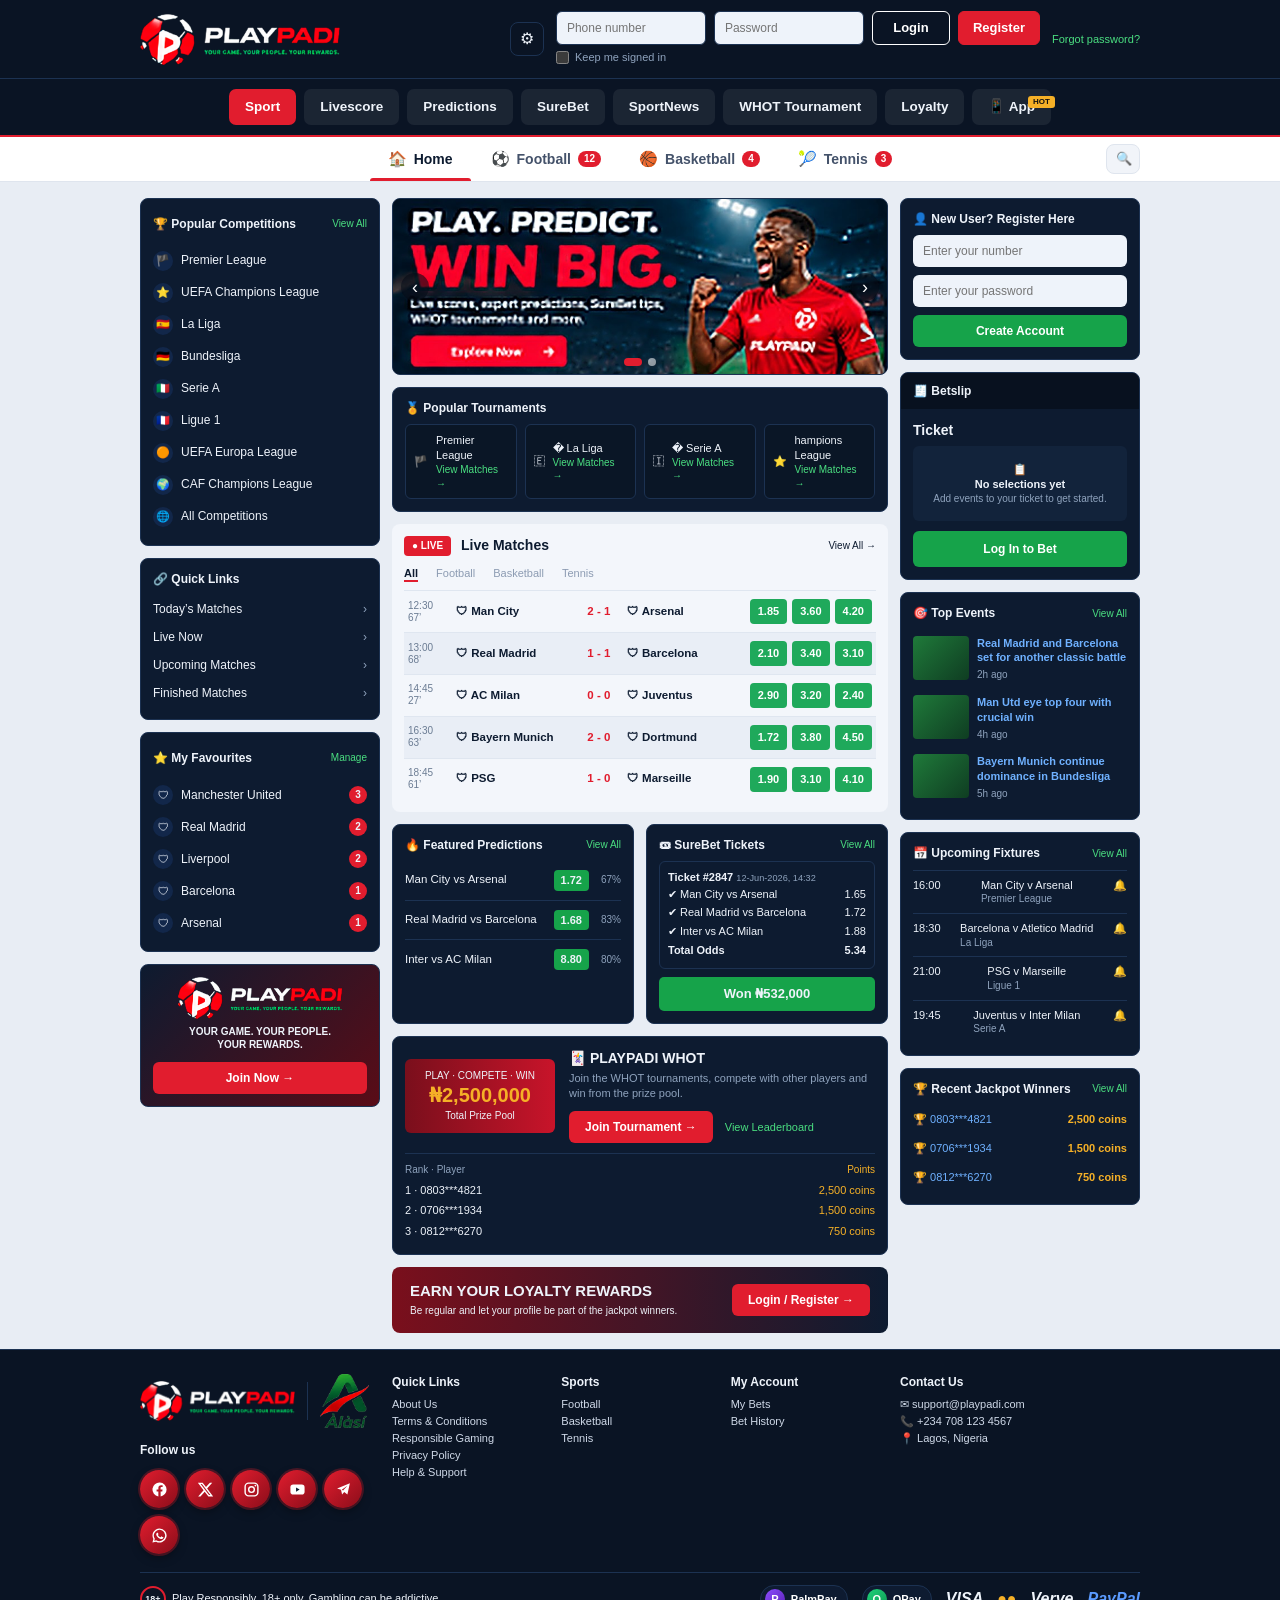
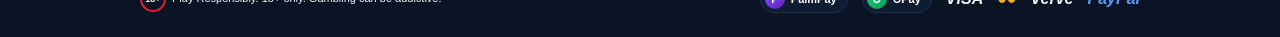
==== index.html @ 953537a8 "Initial PLAYPADI frontend split" ====
<!DOCTYPE html>
<html lang="en">
<head>
<meta charset="utf-8">
<meta name="viewport" content="width=device-width, initial-scale=1, viewport-fit=cover">
<title>PLAYPADI Livescore</title>
<link rel="stylesheet" href="assets/css/home.css">

</head>
<body>
<div class="n1"><div class="container n1-in">
  <a class="logo-full" href="#home" aria-label="PLAYPADI home"></a>
  <a class="gear" href="#" aria-label="Account settings">⚙</a>
  <div class="auth"><div class="r1"><input type="tel" inputmode="numeric" placeholder="Phone number" aria-label="Phone number" autocomplete="tel"><input type="password" placeholder="Password" aria-label="Password" autocomplete="current-password"><button class="btn top-btn out">Login</button><button class="btn top-btn red">Register</button></div>
    <div class="r2"><label><input type="checkbox"> Keep me signed in</label></div></div>
  <a class="forgot" href="#">Forgot password?</a>
  
</div></div>
<header id="hd">
  <div class="topbar"><div class="container bar">
    <button class="burger" aria-label="Menu" aria-expanded="false" aria-controls="mm"><span></span><span></span><span></span></button><a class="ball" href="#home" aria-label="PLAYPADI home"></a>
    <nav class="menu" id="mm" aria-label="Main"><div class="m-acts"><button class="btn top-btn out">Login</button><button class="btn top-btn red">Register</button></div><a class="on" href="#home">Sport</a><a href="#live">Livescore</a><a href="#">Predictions</a><a href="#">SureBet</a><a href="#">SportNews</a><a href="#whot">WHOT Tournament</a><a href="#loyal">Loyalty</a><a class="appl" href="#">📱 App<b class="tagh">HOT</b></a><div class="m-sports"><b>Sports</b><a href="#">🏠 Home</a><a href="#">⚽ Football<em>12</em></a><a href="#">🏀 Basketball<em>4</em></a><a href="#">🎾 Tennis<em>3</em></a><a href="#">🔑 Forgot password?</a></div></nav>
    <div class="acts"><button class="btn top-btn out">Login</button><button class="btn top-btn red">Register</button></div>
  </div></div>
  <div class="subbar"><div class="container bar sub-grid"><span></span>
    <nav class="sports" aria-label="Sports"><a class="on" href="#" aria-current="page"><i>🏠</i>Home</a><a href="#"><i>⚽</i>Football<em>12</em></a><a href="#"><i>🏀</i>Basketball<em>4</em></a><a href="#"><i>🎾</i>Tennis<em>3</em></a><span class="ink"></span></nav>
    <label class="search" title="Search">🔍<input placeholder="Search teams, leagues, matches…" aria-label="Search"></label></div></div>
</header>

<main class="body" id="v-home">
  <aside class="col lft">
    <div class="box li b-comps"><h3>🏆 Popular Competitions <a href="#">View All</a></h3><div id="comps"></div></div>

    <div class="box li b-quick"><h3>🔗 Quick Links</h3><div id="quick"></div></div>
    
    <div class="box li b-fav"><h3>⭐ My Favourites <a href="#">Manage</a></h3><div id="favs"></div></div>
    
    <div class="box promo"><div class="logo"></div><p>YOUR GAME. YOUR PEOPLE.<br>YOUR REWARDS.</p><button class="btn red">Join Now →</button></div>
  
  
  </aside>
  <section class="col ctr">
    <div class="car" id="car" role="region" aria-roledescription="carousel" aria-label="Featured promotions">
      <div class="slide on" style="--img:var(--s1);--r:2.588"><div class="fit" role="img" aria-label="Play. Predict. Win big. Live scores, expert predictions, SureBet tips, WHOT tournaments and more."><a class="hot" href="#live" aria-label="Explore now"></a></div></div>
      <div class="slide" style="--img:var(--s2);--r:3.66"><div class="fit" role="img" aria-label="PLAYPADI. Your game. Your people. Your rewards."></div></div>
      <button class="nav prev" aria-label="Previous slide">‹</button><button class="nav next" aria-label="Next slide">›</button><div class="dots"></div></div>
    <div class="box b-tours"><h3>🏅 Popular Tournaments</h3><div class="tours" id="tours"></div></div>
  
  
    
    <div class="live" id="live"><h3><span class="tag">● LIVE</span> Live Matches <a href="#">View All →</a></h3>
      <div class="tabs"><span class="on">All</span><span>Football</span><span>Basketball</span><span>Tennis</span></div><div id="matches"></div></div>
    <div class="two">
      <div class="box"><h3>🔥 Featured Predictions <a href="#">View All</a></h3>
        <div class="row">Man City vs Arsenal<span class="odd">1.72</span><span class="pct">67%</span></div>
        <div class="row">Real Madrid vs Barcelona<span class="odd">1.68</span><span class="pct">83%</span></div>
        <div class="row">Inter vs AC Milan<span class="odd">8.80</span><span class="pct">80%</span></div></div>
      <div class="box"><h3>🎟 SureBet Tickets <a href="#">View All</a></h3>
        <div class="tk"><b>Ticket #2847</b> <small>12-Jun-2026, 14:32</small>
          <div><span>✔ Man City vs Arsenal</span><span>1.65</span></div><div><span>✔ Real Madrid vs Barcelona</span><span>1.72</span></div><div><span>✔ Inter vs AC Milan</span><span>1.88</span></div><div><b>Total Odds</b><b>5.34</b></div></div>
        <div class="won">Won ₦532,000</div></div>
    </div>
    <div class="box whot" id="whot"><div class="prize">PLAY · COMPETE · WIN<b>₦2,500,000</b>Total Prize Pool</div><div class="wj"><h3>🃏 PLAYPADI WHOT</h3><p>Join the WHOT tournaments, compete with other players and win from the prize pool.</p><div class="wb"><button class="btn red">Join Tournament →</button><a class="lnk" href="#">View Leaderboard</a></div></div>
      <div class="lb"><div><span>Rank · Player</span><span>Points</span></div><div><span>1 · 0803***4821</span><span>2,500 coins</span></div><div><span>2 · 0706***1934</span><span>1,500 coins</span></div><div><span>3 · 0812***6270</span><span>750 coins</span></div></div>
      </div>
    <div class="loyal" id="loyal"><div><b>EARN YOUR LOYALTY REWARDS</b><small>Be regular and let your profile be part of the jackpot winners.</small></div><button class="btn red">Login / Register →</button></div>
    </section>
  <aside class="col rgt">
    <div class="box b-reg"><h3>👤 New User? Register Here</h3><input class="field" placeholder="Enter your number"><input class="field" placeholder="Enter your password"><button class="btn">Create Account</button></div>
    
    <div class="box slip"><div class="hd">🧾 Betslip</div><div class="bd"><b style="display:block;text-align:left;font-size:14px">Ticket</b><div class="em">📋<br><b>No selections yet</b><small>Add events to your ticket to get started.</small></div><button class="btn" style="padding:11px">Log In to Bet</button></div></div>
    
    <div class="box b-news"><h3>🎯 Top Events <a href="#">View All</a></h3><div id="news"></div></div>
    <div class="box b-fx"><h3>📅 Upcoming Fixtures <a href="#">View All</a></h3><div id="fx"></div></div>
    <div class="box b-win"><h3>🏆 Recent Jackpot Winners <a href="#">View All</a></h3><div id="win"></div></div>
  </aside>
</main>


<footer><div class="container">
  <div class="fg"><div><div class="flogos"><div class="logo" role="img" aria-label="PLAYPADI"></div><span class="sep"></span><div class="logo-alasi" role="img" aria-label="Alàsi"></div></div><h4 style="margin:14px 0 0">Follow us</h4><div class="soc"><a href="#" aria-label="Facebook" title="Facebook"><svg viewBox="0 0 24 24" aria-hidden="true"><path d="M22 12a10 10 0 1 0-11.6 9.9v-7H7.9V12h2.5V9.8c0-2.5 1.5-3.9 3.8-3.9 1.1 0 2.2.2 2.2.2v2.5h-1.3c-1.2 0-1.6.8-1.6 1.6V12h2.8l-.4 2.9h-2.3v7A10 10 0 0 0 22 12z"/></svg></a><a href="#" aria-label="X" title="X"><svg viewBox="0 0 24 24" aria-hidden="true"><path d="M18.2 2.3h3.3l-7.2 8.3 8.5 11.2h-6.7l-5.2-6.8-6 6.8H1.6l7.7-8.8L1.2 2.3H8l4.7 6.2 5.5-6.2zm-1.2 17.5h1.8L7 4.2H5.1l11.9 15.6z"/></svg></a><a href="#" aria-label="Instagram" title="Instagram"><svg viewBox="0 0 24 24" aria-hidden="true"><rect x="3" y="3" width="18" height="18" rx="5" fill="none" stroke="currentColor" stroke-width="2"/><circle cx="12" cy="12" r="4" fill="none" stroke="currentColor" stroke-width="2"/><circle cx="17.5" cy="6.5" r="1.3"/></svg></a><a href="#" aria-label="YouTube" title="YouTube"><svg viewBox="0 0 24 24" aria-hidden="true"><rect x="2" y="5" width="20" height="14" rx="4"/><path d="M10 9l5 3-5 3z" fill="#0d1b30"/></svg></a><a href="#" aria-label="Telegram" title="Telegram"><svg viewBox="0 0 24 24" aria-hidden="true"><path d="M21 3 3 10.5l5.5 2L10 19l3-3.5 4.5 3.5L21 3zM9.5 12.3l8-5.6-6.1 6.7z"/></svg></a><a href="#" aria-label="WhatsApp" title="WhatsApp"><svg viewBox="0 0 24 24" aria-hidden="true"><path d="M12 2a10 10 0 0 0-8.6 15L2 22l5.1-1.3A10 10 0 1 0 12 2zm0 18a8 8 0 0 1-4.1-1.1l-.3-.2-3 .8.8-2.9-.2-.3A8 8 0 1 1 12 20zm4.4-5.9c-.2-.1-1.4-.7-1.6-.8-.2-.1-.4-.1-.5.1l-.7.9c-.1.2-.3.2-.5.1a6.5 6.5 0 0 1-3.2-2.8c-.2-.4.2-.4.6-1.2.1-.2 0-.3 0-.4l-.7-1.6c-.2-.4-.4-.4-.5-.4h-.5c-.2 0-.4.1-.6.3-.6.6-.9 1.3-.9 2.1.1 1 .5 1.9 1.1 2.7 1.1 1.5 2.5 2.7 4.2 3.4 1.6.6 2.2.7 3 .5.7-.1 1.5-.7 1.7-1.3.2-.6.2-1.1.1-1.2l-.5-.3z"/></svg></a></div></div>
    <div class="fmid"><div><h4>Quick Links</h4><a href="#">About Us</a><a href="#">Terms &amp; Conditions</a><a href="#">Responsible Gaming</a><a href="#">Privacy Policy</a><a href="#">Help &amp; Support</a></div>
    <div><h4>Sports</h4><a href="#">Football</a><a href="#">Basketball</a><a href="#">Tennis</a></div>
    <div><h4>My Account</h4><a href="#">My Bets</a><a href="#">Bet History</a></div>
    </div><div><h4>Contact Us</h4><a href="#">✉ support@playpadi.com</a><a href="#">📞 +234 708 123 4567</a><a href="#">📍 Lagos, Nigeria</a></div></div>
  <div class="legal"><span><b class="age">18+</b>Play Responsibly. 18+ only. Gambling can be addictive.</span><span class="pay"><a class="pb palm" href="#"><i>P</i>PalmPay</a><a class="pb opay" href="#"><i>O</i>OPay</a><span>VISA</span><span style="color:var(--gold)">●●</span><span>Verve</span><span style="color:#5b9bff">PayPal</span></span></div>
</div></footer>

<script src="assets/js/home.js" defer></script>
</body>
</html>
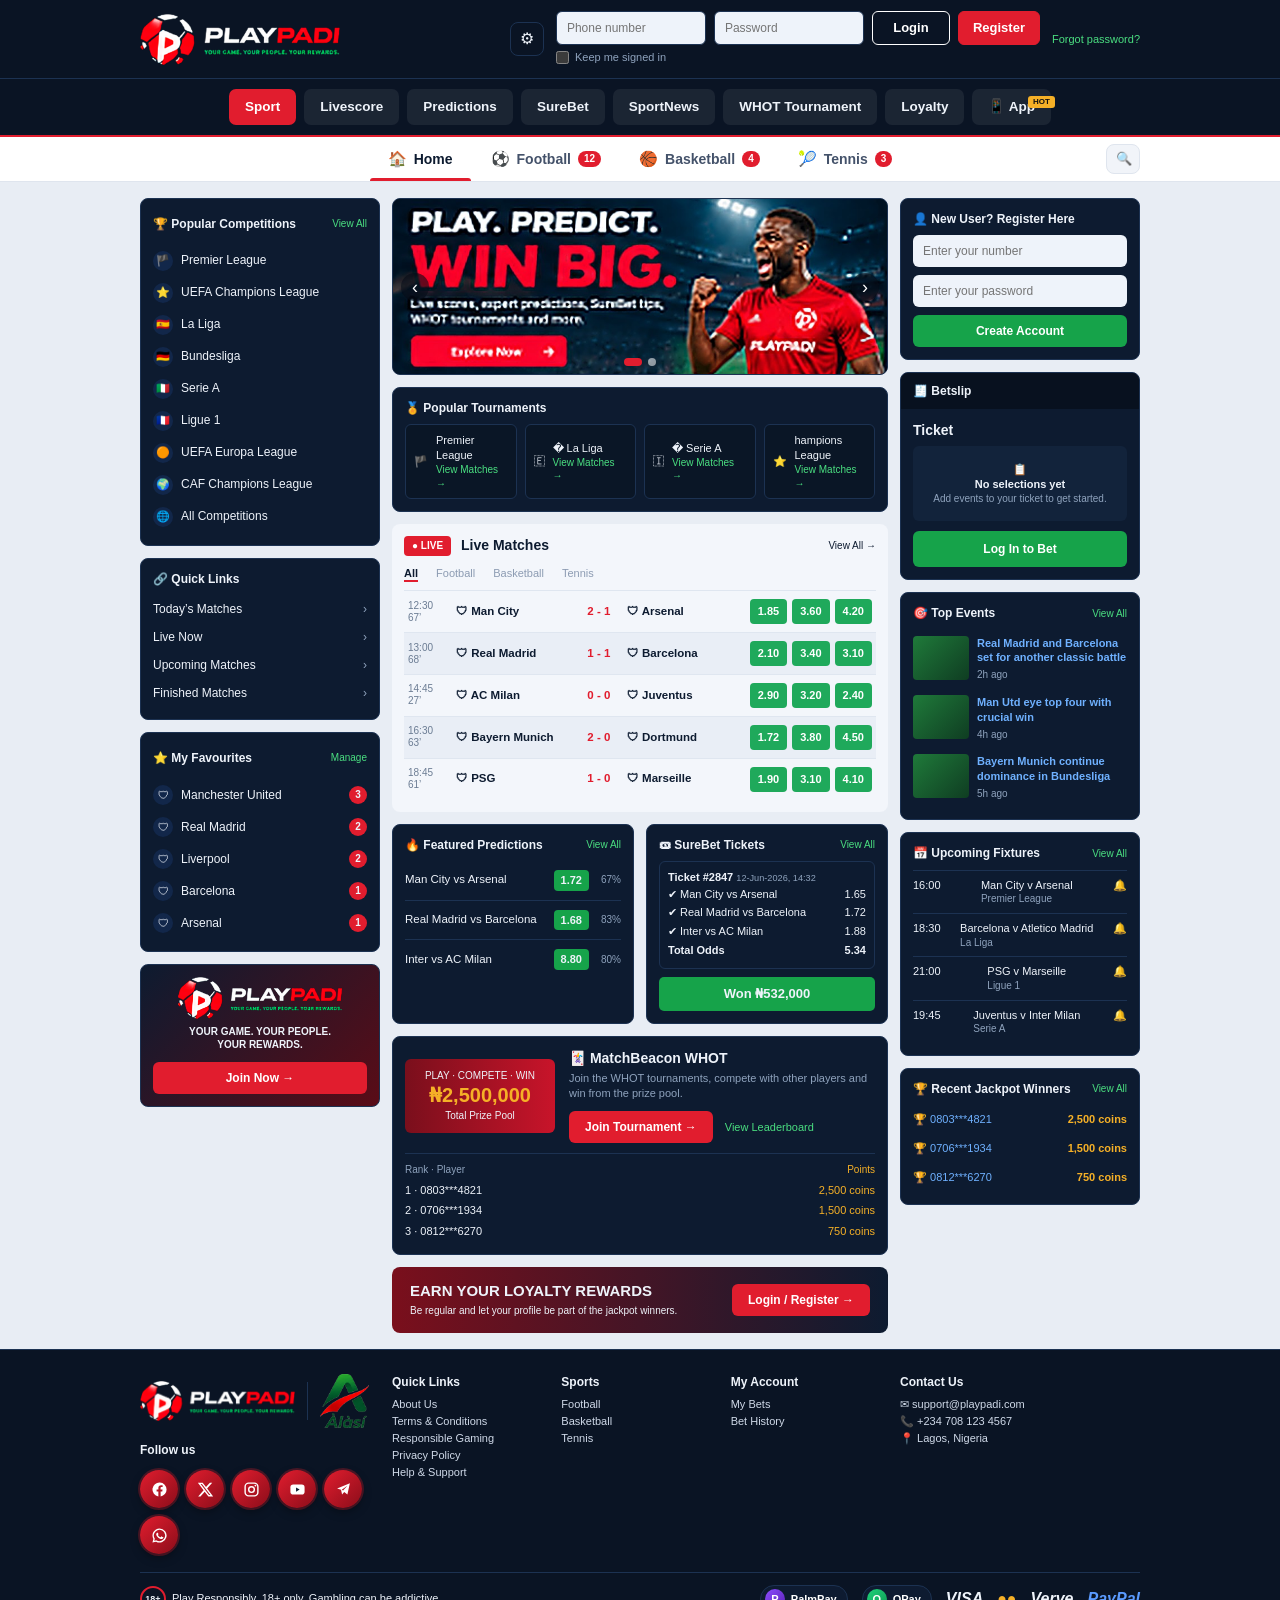
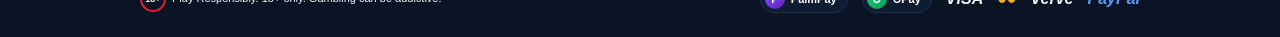
==== commit b876e67e: "Apply MatchBeacon brand name and primary navy" ====
--- a/index.html
+++ b/index.html
@@ -3,13 +3,13 @@
 <head>
 <meta charset="utf-8">
 <meta name="viewport" content="width=device-width, initial-scale=1, viewport-fit=cover">
-<title>PLAYPADI Livescore</title>
+<title>MatchBeacon Livescore</title>
 <link rel="stylesheet" href="assets/css/home.css">
 
 </head>
 <body>
 <div class="n1"><div class="container n1-in">
-  <a class="logo-full" href="#home" aria-label="PLAYPADI home"></a>
+  <a class="logo-full" href="#home" aria-label="MatchBeacon home"></a>
   <a class="gear" href="#" aria-label="Account settings">⚙</a>
   <div class="auth"><div class="r1"><input type="tel" inputmode="numeric" placeholder="Phone number" aria-label="Phone number" autocomplete="tel"><input type="password" placeholder="Password" aria-label="Password" autocomplete="current-password"><button class="btn top-btn out">Login</button><button class="btn top-btn red">Register</button></div>
     <div class="r2"><label><input type="checkbox"> Keep me signed in</label></div></div>
@@ -18,7 +18,7 @@
 </div></div>
 <header id="hd">
   <div class="topbar"><div class="container bar">
-    <button class="burger" aria-label="Menu" aria-expanded="false" aria-controls="mm"><span></span><span></span><span></span></button><a class="ball" href="#home" aria-label="PLAYPADI home"></a>
+    <button class="burger" aria-label="Menu" aria-expanded="false" aria-controls="mm"><span></span><span></span><span></span></button><a class="ball" href="#home" aria-label="MatchBeacon home"></a>
     <nav class="menu" id="mm" aria-label="Main"><div class="m-acts"><button class="btn top-btn out">Login</button><button class="btn top-btn red">Register</button></div><a class="on" href="#home">Sport</a><a href="#live">Livescore</a><a href="#">Predictions</a><a href="#">SureBet</a><a href="#">SportNews</a><a href="#whot">WHOT Tournament</a><a href="#loyal">Loyalty</a><a class="appl" href="#">📱 App<b class="tagh">HOT</b></a><div class="m-sports"><b>Sports</b><a href="#">🏠 Home</a><a href="#">⚽ Football<em>12</em></a><a href="#">🏀 Basketball<em>4</em></a><a href="#">🎾 Tennis<em>3</em></a><a href="#">🔑 Forgot password?</a></div></nav>
     <div class="acts"><button class="btn top-btn out">Login</button><button class="btn top-btn red">Register</button></div>
   </div></div>
@@ -42,7 +42,7 @@
   <section class="col ctr">
     <div class="car" id="car" role="region" aria-roledescription="carousel" aria-label="Featured promotions">
       <div class="slide on" style="--img:var(--s1);--r:2.588"><div class="fit" role="img" aria-label="Play. Predict. Win big. Live scores, expert predictions, SureBet tips, WHOT tournaments and more."><a class="hot" href="#live" aria-label="Explore now"></a></div></div>
-      <div class="slide" style="--img:var(--s2);--r:3.66"><div class="fit" role="img" aria-label="PLAYPADI. Your game. Your people. Your rewards."></div></div>
+      <div class="slide" style="--img:var(--s2);--r:3.66"><div class="fit" role="img" aria-label="MatchBeacon. Your game. Your people. Your rewards."></div></div>
       <button class="nav prev" aria-label="Previous slide">‹</button><button class="nav next" aria-label="Next slide">›</button><div class="dots"></div></div>
     <div class="box b-tours"><h3>🏅 Popular Tournaments</h3><div class="tours" id="tours"></div></div>
   
@@ -60,7 +60,7 @@
           <div><span>✔ Man City vs Arsenal</span><span>1.65</span></div><div><span>✔ Real Madrid vs Barcelona</span><span>1.72</span></div><div><span>✔ Inter vs AC Milan</span><span>1.88</span></div><div><b>Total Odds</b><b>5.34</b></div></div>
         <div class="won">Won ₦532,000</div></div>
     </div>
-    <div class="box whot" id="whot"><div class="prize">PLAY · COMPETE · WIN<b>₦2,500,000</b>Total Prize Pool</div><div class="wj"><h3>🃏 PLAYPADI WHOT</h3><p>Join the WHOT tournaments, compete with other players and win from the prize pool.</p><div class="wb"><button class="btn red">Join Tournament →</button><a class="lnk" href="#">View Leaderboard</a></div></div>
+    <div class="box whot" id="whot"><div class="prize">PLAY · COMPETE · WIN<b>₦2,500,000</b>Total Prize Pool</div><div class="wj"><h3>🃏 MatchBeacon WHOT</h3><p>Join the WHOT tournaments, compete with other players and win from the prize pool.</p><div class="wb"><button class="btn red">Join Tournament →</button><a class="lnk" href="#">View Leaderboard</a></div></div>
       <div class="lb"><div><span>Rank · Player</span><span>Points</span></div><div><span>1 · 0803***4821</span><span>2,500 coins</span></div><div><span>2 · 0706***1934</span><span>1,500 coins</span></div><div><span>3 · 0812***6270</span><span>750 coins</span></div></div>
       </div>
     <div class="loyal" id="loyal"><div><b>EARN YOUR LOYALTY REWARDS</b><small>Be regular and let your profile be part of the jackpot winners.</small></div><button class="btn red">Login / Register →</button></div>
@@ -78,7 +78,7 @@
 
 
 <footer><div class="container">
-  <div class="fg"><div><div class="flogos"><div class="logo" role="img" aria-label="PLAYPADI"></div><span class="sep"></span><div class="logo-alasi" role="img" aria-label="Alàsi"></div></div><h4 style="margin:14px 0 0">Follow us</h4><div class="soc"><a href="#" aria-label="Facebook" title="Facebook"><svg viewBox="0 0 24 24" aria-hidden="true"><path d="M22 12a10 10 0 1 0-11.6 9.9v-7H7.9V12h2.5V9.8c0-2.5 1.5-3.9 3.8-3.9 1.1 0 2.2.2 2.2.2v2.5h-1.3c-1.2 0-1.6.8-1.6 1.6V12h2.8l-.4 2.9h-2.3v7A10 10 0 0 0 22 12z"/></svg></a><a href="#" aria-label="X" title="X"><svg viewBox="0 0 24 24" aria-hidden="true"><path d="M18.2 2.3h3.3l-7.2 8.3 8.5 11.2h-6.7l-5.2-6.8-6 6.8H1.6l7.7-8.8L1.2 2.3H8l4.7 6.2 5.5-6.2zm-1.2 17.5h1.8L7 4.2H5.1l11.9 15.6z"/></svg></a><a href="#" aria-label="Instagram" title="Instagram"><svg viewBox="0 0 24 24" aria-hidden="true"><rect x="3" y="3" width="18" height="18" rx="5" fill="none" stroke="currentColor" stroke-width="2"/><circle cx="12" cy="12" r="4" fill="none" stroke="currentColor" stroke-width="2"/><circle cx="17.5" cy="6.5" r="1.3"/></svg></a><a href="#" aria-label="YouTube" title="YouTube"><svg viewBox="0 0 24 24" aria-hidden="true"><rect x="2" y="5" width="20" height="14" rx="4"/><path d="M10 9l5 3-5 3z" fill="#0d1b30"/></svg></a><a href="#" aria-label="Telegram" title="Telegram"><svg viewBox="0 0 24 24" aria-hidden="true"><path d="M21 3 3 10.5l5.5 2L10 19l3-3.5 4.5 3.5L21 3zM9.5 12.3l8-5.6-6.1 6.7z"/></svg></a><a href="#" aria-label="WhatsApp" title="WhatsApp"><svg viewBox="0 0 24 24" aria-hidden="true"><path d="M12 2a10 10 0 0 0-8.6 15L2 22l5.1-1.3A10 10 0 1 0 12 2zm0 18a8 8 0 0 1-4.1-1.1l-.3-.2-3 .8.8-2.9-.2-.3A8 8 0 1 1 12 20zm4.4-5.9c-.2-.1-1.4-.7-1.6-.8-.2-.1-.4-.1-.5.1l-.7.9c-.1.2-.3.2-.5.1a6.5 6.5 0 0 1-3.2-2.8c-.2-.4.2-.4.6-1.2.1-.2 0-.3 0-.4l-.7-1.6c-.2-.4-.4-.4-.5-.4h-.5c-.2 0-.4.1-.6.3-.6.6-.9 1.3-.9 2.1.1 1 .5 1.9 1.1 2.7 1.1 1.5 2.5 2.7 4.2 3.4 1.6.6 2.2.7 3 .5.7-.1 1.5-.7 1.7-1.3.2-.6.2-1.1.1-1.2l-.5-.3z"/></svg></a></div></div>
+  <div class="fg"><div><div class="flogos"><div class="logo" role="img" aria-label="MatchBeacon"></div><span class="sep"></span><div class="logo-alasi" role="img" aria-label="Alàsi"></div></div><h4 style="margin:14px 0 0">Follow us</h4><div class="soc"><a href="#" aria-label="Facebook" title="Facebook"><svg viewBox="0 0 24 24" aria-hidden="true"><path d="M22 12a10 10 0 1 0-11.6 9.9v-7H7.9V12h2.5V9.8c0-2.5 1.5-3.9 3.8-3.9 1.1 0 2.2.2 2.2.2v2.5h-1.3c-1.2 0-1.6.8-1.6 1.6V12h2.8l-.4 2.9h-2.3v7A10 10 0 0 0 22 12z"/></svg></a><a href="#" aria-label="X" title="X"><svg viewBox="0 0 24 24" aria-hidden="true"><path d="M18.2 2.3h3.3l-7.2 8.3 8.5 11.2h-6.7l-5.2-6.8-6 6.8H1.6l7.7-8.8L1.2 2.3H8l4.7 6.2 5.5-6.2zm-1.2 17.5h1.8L7 4.2H5.1l11.9 15.6z"/></svg></a><a href="#" aria-label="Instagram" title="Instagram"><svg viewBox="0 0 24 24" aria-hidden="true"><rect x="3" y="3" width="18" height="18" rx="5" fill="none" stroke="currentColor" stroke-width="2"/><circle cx="12" cy="12" r="4" fill="none" stroke="currentColor" stroke-width="2"/><circle cx="17.5" cy="6.5" r="1.3"/></svg></a><a href="#" aria-label="YouTube" title="YouTube"><svg viewBox="0 0 24 24" aria-hidden="true"><rect x="2" y="5" width="20" height="14" rx="4"/><path d="M10 9l5 3-5 3z" fill="#0d1b30"/></svg></a><a href="#" aria-label="Telegram" title="Telegram"><svg viewBox="0 0 24 24" aria-hidden="true"><path d="M21 3 3 10.5l5.5 2L10 19l3-3.5 4.5 3.5L21 3zM9.5 12.3l8-5.6-6.1 6.7z"/></svg></a><a href="#" aria-label="WhatsApp" title="WhatsApp"><svg viewBox="0 0 24 24" aria-hidden="true"><path d="M12 2a10 10 0 0 0-8.6 15L2 22l5.1-1.3A10 10 0 1 0 12 2zm0 18a8 8 0 0 1-4.1-1.1l-.3-.2-3 .8.8-2.9-.2-.3A8 8 0 1 1 12 20zm4.4-5.9c-.2-.1-1.4-.7-1.6-.8-.2-.1-.4-.1-.5.1l-.7.9c-.1.2-.3.2-.5.1a6.5 6.5 0 0 1-3.2-2.8c-.2-.4.2-.4.6-1.2.1-.2 0-.3 0-.4l-.7-1.6c-.2-.4-.4-.4-.5-.4h-.5c-.2 0-.4.1-.6.3-.6.6-.9 1.3-.9 2.1.1 1 .5 1.9 1.1 2.7 1.1 1.5 2.5 2.7 4.2 3.4 1.6.6 2.2.7 3 .5.7-.1 1.5-.7 1.7-1.3.2-.6.2-1.1.1-1.2l-.5-.3z"/></svg></a></div></div>
     <div class="fmid"><div><h4>Quick Links</h4><a href="#">About Us</a><a href="#">Terms &amp; Conditions</a><a href="#">Responsible Gaming</a><a href="#">Privacy Policy</a><a href="#">Help &amp; Support</a></div>
     <div><h4>Sports</h4><a href="#">Football</a><a href="#">Basketball</a><a href="#">Tennis</a></div>
     <div><h4>My Account</h4><a href="#">My Bets</a><a href="#">Bet History</a></div>
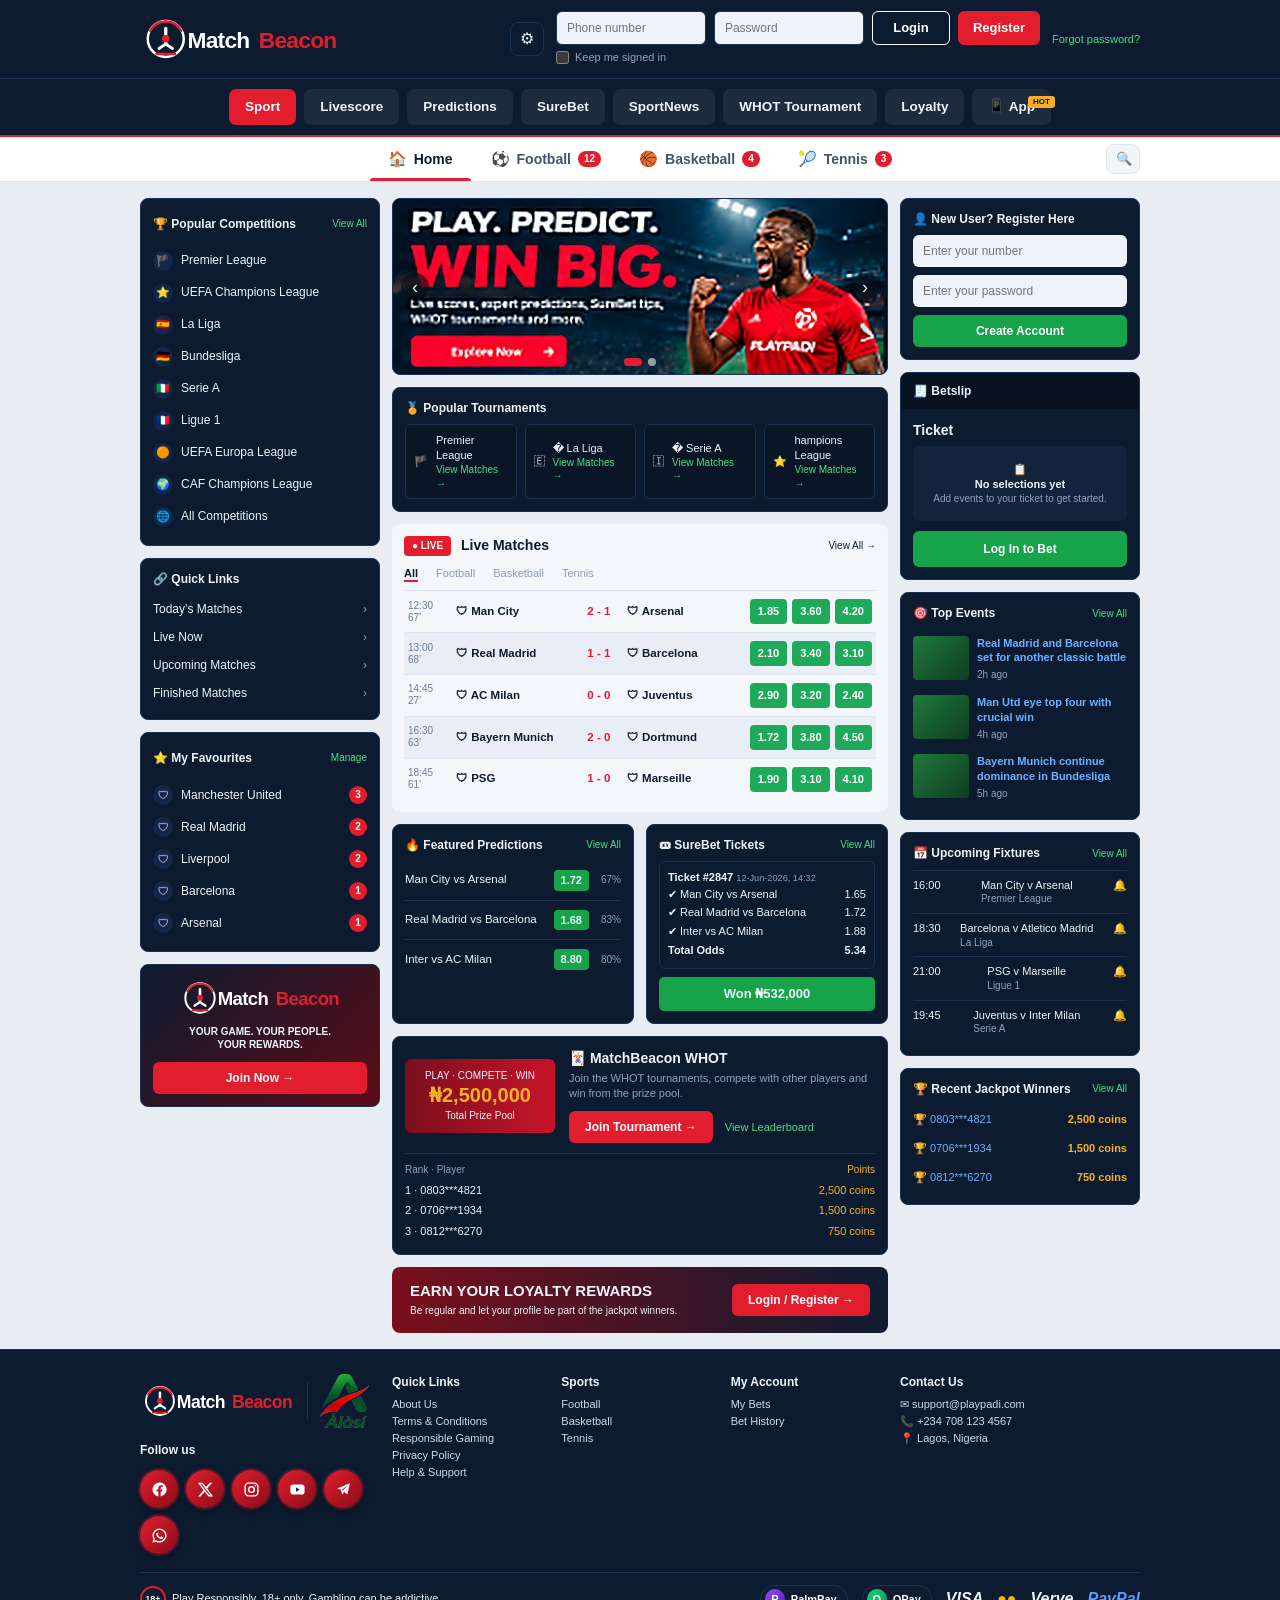
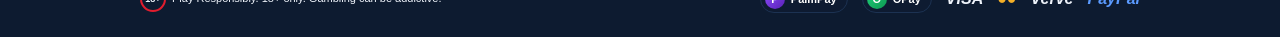
==== commit ac8820ce: "Update MatchBeacon page metadata and favicon" ====
--- a/index.html
+++ b/index.html
@@ -3,7 +3,12 @@
 <head>
 <meta charset="utf-8">
 <meta name="viewport" content="width=device-width, initial-scale=1, viewport-fit=cover">
-<title>MatchBeacon Livescore</title>
+<meta name="application-name" content="MatchBeacon">
+<meta name="theme-color" content="#0d1b30">
+<meta property="og:site_name" content="MatchBeacon">
+<meta name="description" content="MatchBeacon brings sports live scores, fixtures, results and sports experiences together.">
+<link rel="icon" type="image/svg+xml" href="assets/brand/logos/matchbeacon-icon.svg">
+<title>MatchBeacon | Sports, Live Scores &amp; More</title>
 <link rel="stylesheet" href="assets/css/home.css">
 
 </head>
--- a/assets/css/home.css
+++ b/assets/css/home.css
@@ -1,4 +1,4 @@
-:root{--icon:url([data-uri]);--s1:url([data-uri]);--s2:url([data-uri]);--logo:url([data-uri]